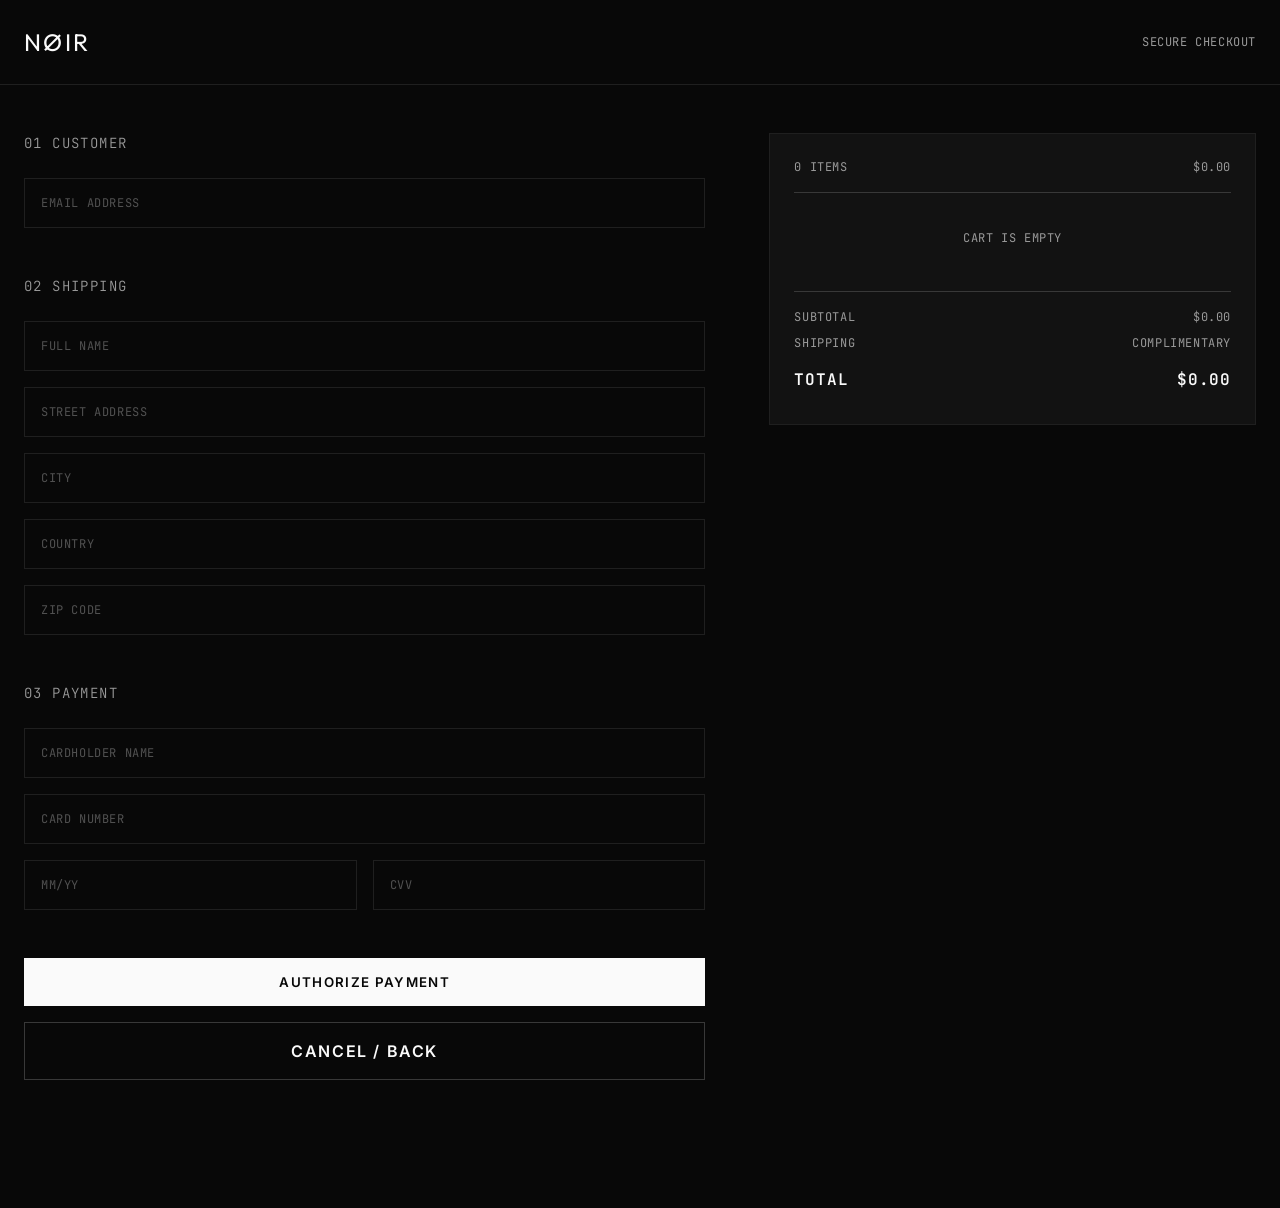
==== checkout.html @ 299d2be0 "Implement full NØIR frontend application architecture" ====
<!DOCTYPE html>
<html lang="en">
<head>
  <meta charset="UTF-8">
  <meta name="viewport" content="width=device-width, initial-scale=1.0">
  <title>NØIR | Secure Checkout</title>
  <link rel="preconnect" href="https://fonts.googleapis.com">
  <link rel="preconnect" href="https://fonts.gstatic.com" crossorigin>
  <link href="https://fonts.googleapis.com/css2?family=Inter:wght@400;600&family=JetBrains+Mono:wght@400&family=Outfit:wght@200;300;400&display=swap" rel="stylesheet">
  <link rel="stylesheet" href="css/design-system.css">
  <link rel="stylesheet" href="css/checkout.css">
</head>
<body>
  
  <header class="checkout-header">
    <div class="container header-inner">
      <a href="index.html" class="logo">NØIR</a>
      <span class="tech-text" style="color: var(--color-text-secondary);">SECURE CHECKOUT</span>
    </div>
  </header>

  <main class="checkout-main container">
    <div class="checkout-grid">
      
      <!-- Form Section -->
      <div class="checkout-form-section">
        <form id="checkout-form">
          <!-- 01 CUSTOMER -->
          <div class="form-group">
            <h2 class="form-section-title">01 CUSTOMER</h2>
            <input type="email" class="form-input tech-text" placeholder="EMAIL ADDRESS" required>
          </div>
          
          <!-- 02 SHIPPING -->
          <div class="form-group">
            <h2 class="form-section-title">02 SHIPPING</h2>
            <div class="input-stack">
              <input type="text" class="form-input tech-text" placeholder="FULL NAME" required>
              <input type="text" class="form-input tech-text" placeholder="STREET ADDRESS" required>
              <input type="text" class="form-input tech-text" placeholder="CITY" required>
              <input type="text" class="form-input tech-text" placeholder="COUNTRY" required>
              <input type="text" class="form-input tech-text" placeholder="ZIP CODE" required>
            </div>
          </div>
          
          <!-- 03 PAYMENT -->
          <div class="form-group">
            <h2 class="form-section-title">03 PAYMENT</h2>
            <div class="input-stack">
              <input type="text" class="form-input tech-text" placeholder="CARDHOLDER NAME" required>
              <input type="text" class="form-input tech-text" placeholder="CARD NUMBER" id="cc-num" pattern="\\d{16}" title="16 digit card number" required>
              <div class="input-row">
                <input type="text" class="form-input tech-text" placeholder="MM/YY" pattern="\\d{2}/\\d{2}" title="MM/YY format" required>
                <input type="text" class="form-input tech-text error-target" placeholder="CVV" id="cc-cvv" pattern="\\d{3,4}" required>
              </div>
            </div>
            <div id="payment-error" class="error-msg tech-text" style="display:none;">INVALID CVV</div>
          </div>
          
          <div class="checkout-actions">
            <button type="submit" class="btn-primary full-width">AUTHORIZE PAYMENT</button>
            <a href="javascript:history.back()" class="btn-secondary full-width text-center" style="display: block; margin-top: var(--spacing-4);">CANCEL / BACK</a>
          </div>
        </form>
      </div>
      
      <!-- Order Summary Section -->
      <div class="order-summary-section">
        <div class="summary-card">
          <div class="summary-header">
            <span class="tech-text" id="summary-count">0 ITEMS</span>
            <span class="tech-text" id="summary-total">$0.00</span>
          </div>
          <div class="summary-items" id="summary-items">
            <!-- Injected via JS -->
          </div>
          <div class="summary-totals">
            <div class="totals-row tech-text">
              <span>SUBTOTAL</span>
              <span id="subtotal-val">$0.00</span>
            </div>
            <div class="totals-row tech-text">
              <span>SHIPPING</span>
              <span>COMPLIMENTARY</span>
            </div>
            <div class="totals-row tech-text total-final">
              <span>TOTAL</span>
              <span id="total-val">$0.00</span>
            </div>
          </div>
        </div>
      </div>
      
    </div>
  </main>

  <script type="module" src="js/checkout.js"></script>
</body>
</html>
---- css/design-system.css ----
/* NØIR Design System Tokens */
:root {
  /* Colors */
  --color-primary: hsl(0, 0%, 98%); /* Frost White */
  --color-secondary: hsl(215, 10%, 40%); /* Titanium Grey */
  --color-accent: hsl(0, 0%, 98%); /* Pure White */
  --color-background-base: hsl(0, 0%, 3%); /* Void Black */
  --color-background-surface: hsl(0, 0%, 7%); /* Matte Carbon */
  --color-text-primary: hsl(0, 0%, 98%);
  --color-text-secondary: hsl(0, 0%, 60%);
  --color-border-subtle: hsl(0, 0%, 12%);
  --color-border-strong: hsl(0, 0%, 22%);
  --color-error: hsl(354, 84%, 57%);

  /* Typography */
  --font-family-heading: "Outfit", sans-serif;
  --font-family-body: "Inter", sans-serif;
  --font-family-mono: "JetBrains Mono", monospace;

  /* Shapes */
  --rounded-sm: 2px;
  --rounded-md: 4px;
  --rounded-lg: 8px;
  --rounded-none: 0px;

  /* Spacing Base */
  --spacing-1: 4px;
  --spacing-2: 8px;
  --spacing-3: 12px;
  --spacing-4: 16px;
  --spacing-6: 24px;
  --spacing-8: 32px;
  --spacing-12: 48px;
  --spacing-16: 64px;
  --spacing-32: 128px;
}

/* Global Reset & Base Styles */
* {
  box-sizing: border-box;
  margin: 0;
  padding: 0;
}

body {
  background-color: var(--color-background-base);
  color: var(--color-text-primary);
  font-family: var(--font-family-body);
  line-height: 1.5;
  -webkit-font-smoothing: antialiased;
}

h1, h2, h3, h4, h5, h6 {
  font-family: var(--font-family-heading);
  font-weight: 300;
  margin: 0;
}

a {
  color: inherit;
  text-decoration: none;
}

button, input {
  font-family: inherit;
}

/* Common UI Elements */
.btn-primary {
  background-color: var(--color-primary);
  color: var(--color-background-base);
  border: none;
  border-radius: var(--rounded-none);
  padding: var(--spacing-4) var(--spacing-6);
  font-family: var(--font-family-body);
  font-weight: 600;
  cursor: pointer;
  text-transform: uppercase;
  letter-spacing: 0.1em;
  transition: all 0.3s ease;
}

.btn-primary:hover {
  background-color: var(--color-text-secondary);
}

.btn-secondary {
  background-color: transparent;
  color: var(--color-primary);
  border: 1px solid var(--color-border-strong);
  border-radius: var(--rounded-none);
  padding: var(--spacing-4) var(--spacing-6);
  font-family: var(--font-family-body);
  font-weight: 600;
  cursor: pointer;
  text-transform: uppercase;
  letter-spacing: 0.1em;
  transition: all 0.3s ease;
}

.btn-secondary:hover {
  border-color: var(--color-primary);
}

.tech-text {
  font-family: var(--font-family-mono);
  font-size: 12px;
  letter-spacing: 0.05em;
  color: var(--color-text-secondary);
  text-transform: uppercase;
}

.container {
  max-width: 1440px;
  margin: 0 auto;
  padding: 0 var(--spacing-6);
}

@media (max-width: 768px) {
  .container {
    padding: 0 var(--spacing-4);
  }
}
---- css/checkout.css ----
/* Checkout Specific Styles */
.checkout-header {
  padding: var(--spacing-6) 0;
  border-bottom: 1px solid var(--color-border-subtle);
  margin-bottom: var(--spacing-12);
}

.header-inner {
  display: flex;
  justify-content: space-between;
  align-items: center;
}

.logo {
  font-family: var(--font-family-heading);
  font-size: 24px;
  font-weight: 400;
  letter-spacing: 0.1em;
}

.checkout-grid {
  display: grid;
  grid-template-columns: 7fr 5fr;
  gap: var(--spacing-16);
  margin-bottom: var(--spacing-32);
}

.form-group {
  margin-bottom: var(--spacing-12);
}

.form-section-title {
  font-family: var(--font-family-mono);
  font-size: 14px;
  letter-spacing: 0.1em;
  color: var(--color-text-secondary);
  margin-bottom: var(--spacing-6);
}

.input-stack {
  display: flex;
  flex-direction: column;
  gap: var(--spacing-4);
}

.input-row {
  display: grid;
  grid-template-columns: 1fr 1fr;
  gap: var(--spacing-4);
}

.form-input {
  width: 100%;
  background-color: transparent;
  border: 1px solid var(--color-border-subtle);
  color: var(--color-text-primary);
  padding: var(--spacing-4);
  border-radius: var(--rounded-none);
  transition: border-color 0.3s;
}

.form-input:focus {
  outline: none;
  border-color: var(--color-primary);
}

.form-input::placeholder {
  color: var(--color-text-secondary);
  opacity: 0.5;
}

.error-state {
  border-color: var(--color-error) !important;
  color: var(--color-error);
}

.error-msg {
  color: var(--color-error);
  margin-top: var(--spacing-2);
}

.summary-card {
  background-color: var(--color-background-surface);
  padding: var(--spacing-6);
  border: 1px solid var(--color-border-subtle);
}

.summary-header {
  display: flex;
  justify-content: space-between;
  border-bottom: 1px solid var(--color-border-strong);
  padding-bottom: var(--spacing-4);
  margin-bottom: var(--spacing-4);
}

.summary-items {
  max-height: 400px;
  overflow-y: auto;
  margin-bottom: var(--spacing-6);
}

.summary-item {
  display: flex;
  justify-content: space-between;
  align-items: center;
  padding: var(--spacing-4) 0;
  border-bottom: 1px solid var(--color-border-subtle);
}

.summary-totals {
  border-top: 1px solid var(--color-border-strong);
  padding-top: var(--spacing-4);
}

.totals-row {
  display: flex;
  justify-content: space-between;
  margin-bottom: var(--spacing-2);
}

.total-final {
  color: var(--color-primary);
  font-weight: 600;
  font-size: 16px;
  margin-top: var(--spacing-4);
}

.full-width {
  width: 100%;
}

.text-center {
  text-align: center;
}

@media (max-width: 768px) {
  .checkout-grid {
    grid-template-columns: 1fr;
    display: flex;
    flex-direction: column-reverse; /* Put summary on top on mobile */
  }
}
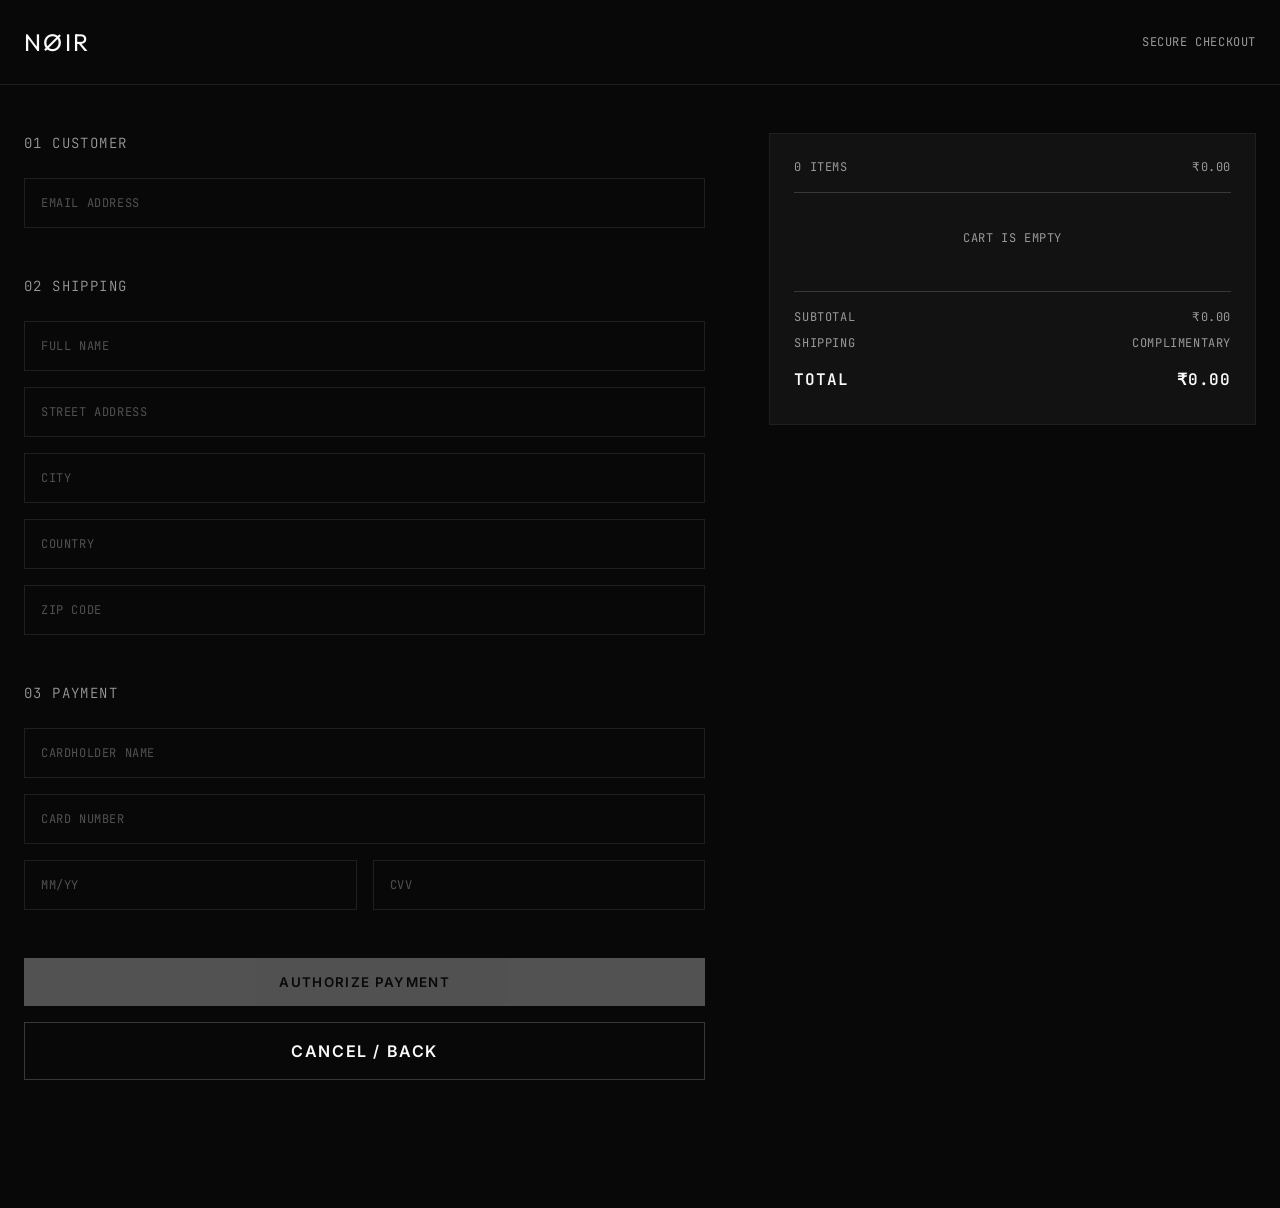
==== commit 134753f2: "Fix credit card validation to allow spaces and add auto-formatter" ====
--- a/checkout.html
+++ b/checkout.html
@@ -48,10 +48,10 @@
             <h2 class="form-section-title">03 PAYMENT</h2>
             <div class="input-stack">
               <input type="text" class="form-input tech-text" placeholder="CARDHOLDER NAME" required>
-              <input type="text" class="form-input tech-text" placeholder="CARD NUMBER" id="cc-num" pattern="\\d{16}" title="16 digit card number" required>
+              <input type="text" class="form-input tech-text" placeholder="CARD NUMBER" id="cc-num" pattern="(\d{4}[ \-]?){3}\d{4}" title="16 digit card number (spaces allowed)" required>
               <div class="input-row">
-                <input type="text" class="form-input tech-text" placeholder="MM/YY" pattern="\\d{2}/\\d{2}" title="MM/YY format" required>
-                <input type="text" class="form-input tech-text error-target" placeholder="CVV" id="cc-cvv" pattern="\\d{3,4}" required>
+                <input type="text" class="form-input tech-text" placeholder="MM/YY" pattern="\d{2}/\d{2}" title="MM/YY format" required>
+                <input type="text" class="form-input tech-text error-target" placeholder="CVV" id="cc-cvv" pattern="\d{3,4}" required>
               </div>
             </div>
             <div id="payment-error" class="error-msg tech-text" style="display:none;">INVALID CVV</div>
--- a/css/checkout.css
+++ b/css/checkout.css
@@ -102,9 +102,58 @@
 .summary-item {
   display: flex;
   justify-content: space-between;
-  align-items: center;
+  align-items: flex-start;
   padding: var(--spacing-4) 0;
   border-bottom: 1px solid var(--color-border-subtle);
+  margin-bottom: var(--spacing-4);
+}
+
+.cart-item-img {
+  width: 80px;
+  height: 80px;
+  object-fit: contain;
+  background-color: var(--color-background-base);
+  border: 1px solid var(--color-border-subtle);
+  padding: var(--spacing-2);
+}
+
+.qty-controls {
+  display: flex;
+  align-items: center;
+  gap: var(--spacing-3);
+  border: 1px solid var(--color-border-strong);
+  padding: 2px var(--spacing-2);
+}
+
+.qty-btn {
+  background: none;
+  border: none;
+  color: var(--color-text-secondary);
+  cursor: pointer;
+  font-family: var(--font-family-mono);
+  padding: 0 var(--spacing-1);
+  transition: color 0.2s;
+}
+
+.qty-btn:hover {
+  color: var(--color-text-primary);
+}
+
+.remove-btn {
+  background: none;
+  border: none;
+  color: var(--color-text-secondary);
+  cursor: pointer;
+  font-family: var(--font-family-mono);
+  padding: 0;
+  margin-top: var(--spacing-3);
+  text-decoration: underline;
+  font-size: 11px;
+  transition: color 0.2s;
+}
+
+.remove-btn:hover {
+  color: var(--color-error);
 }
 
 .summary-totals {
